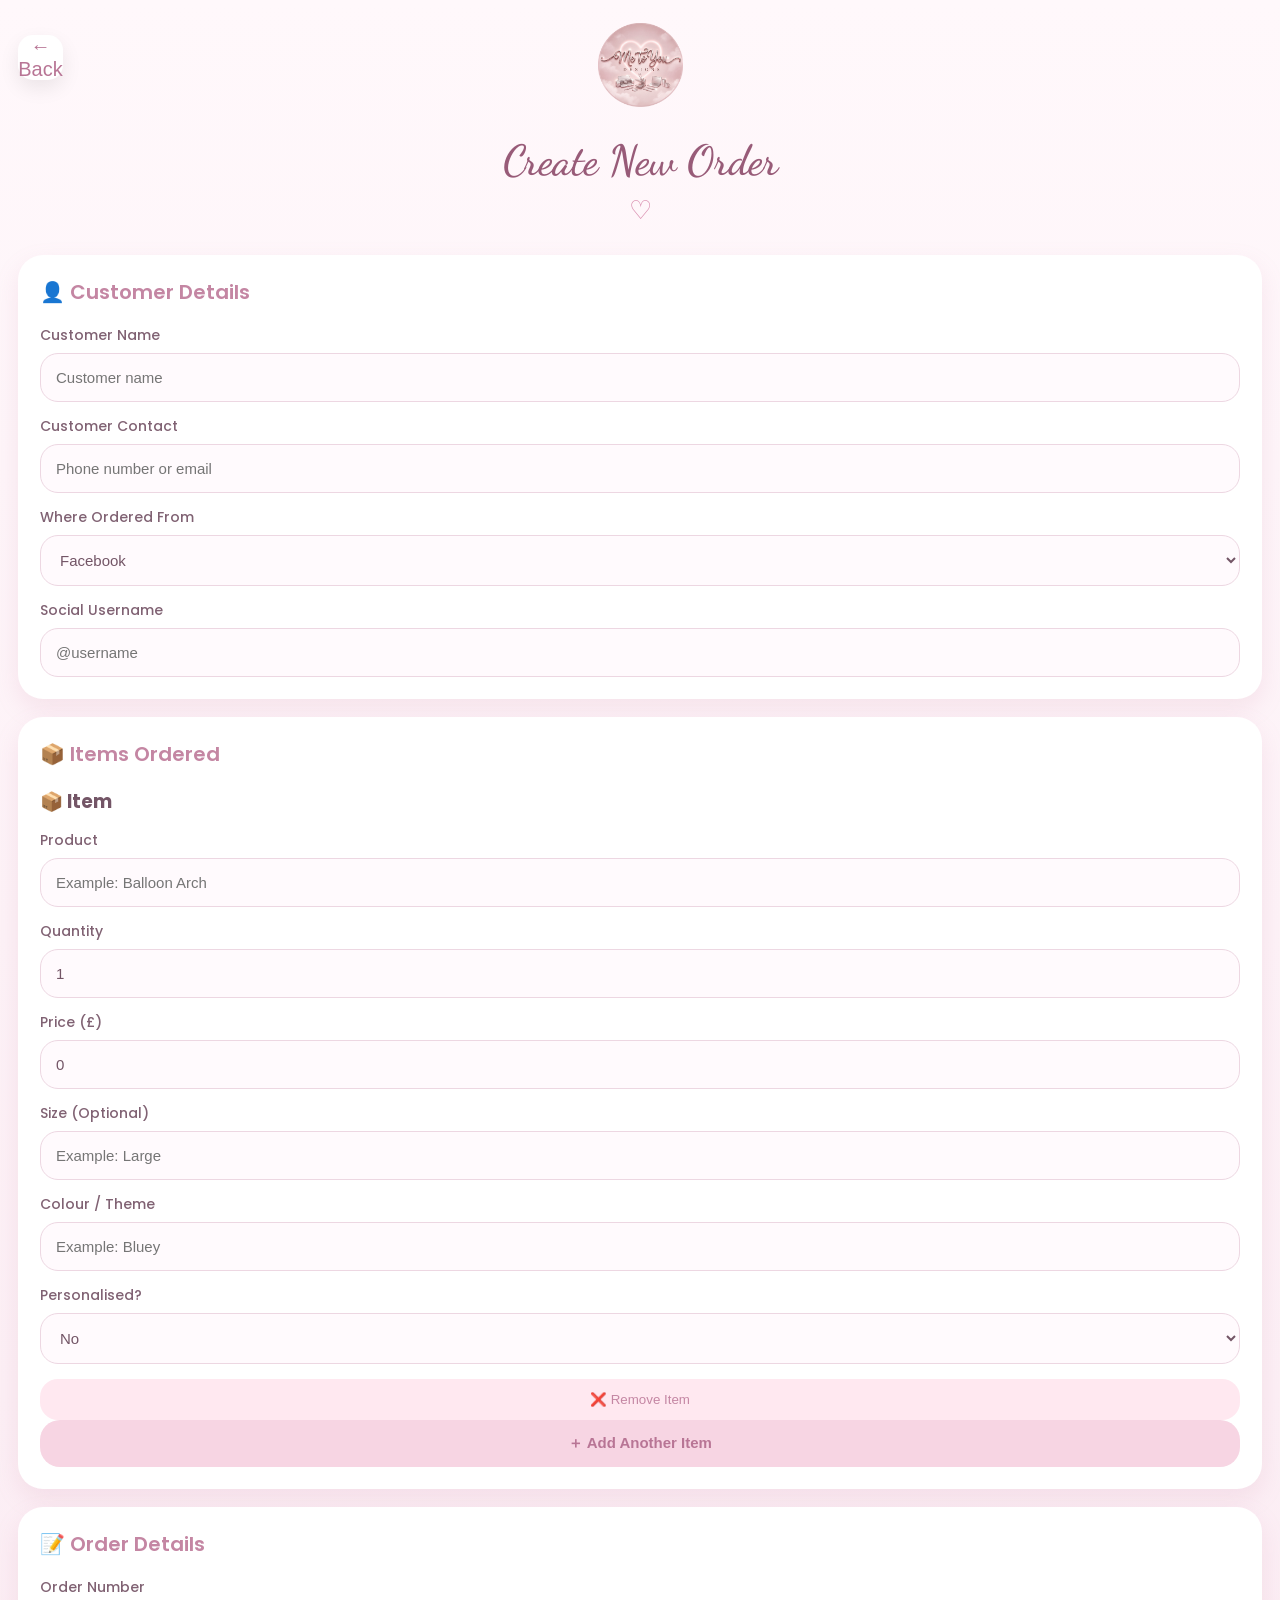
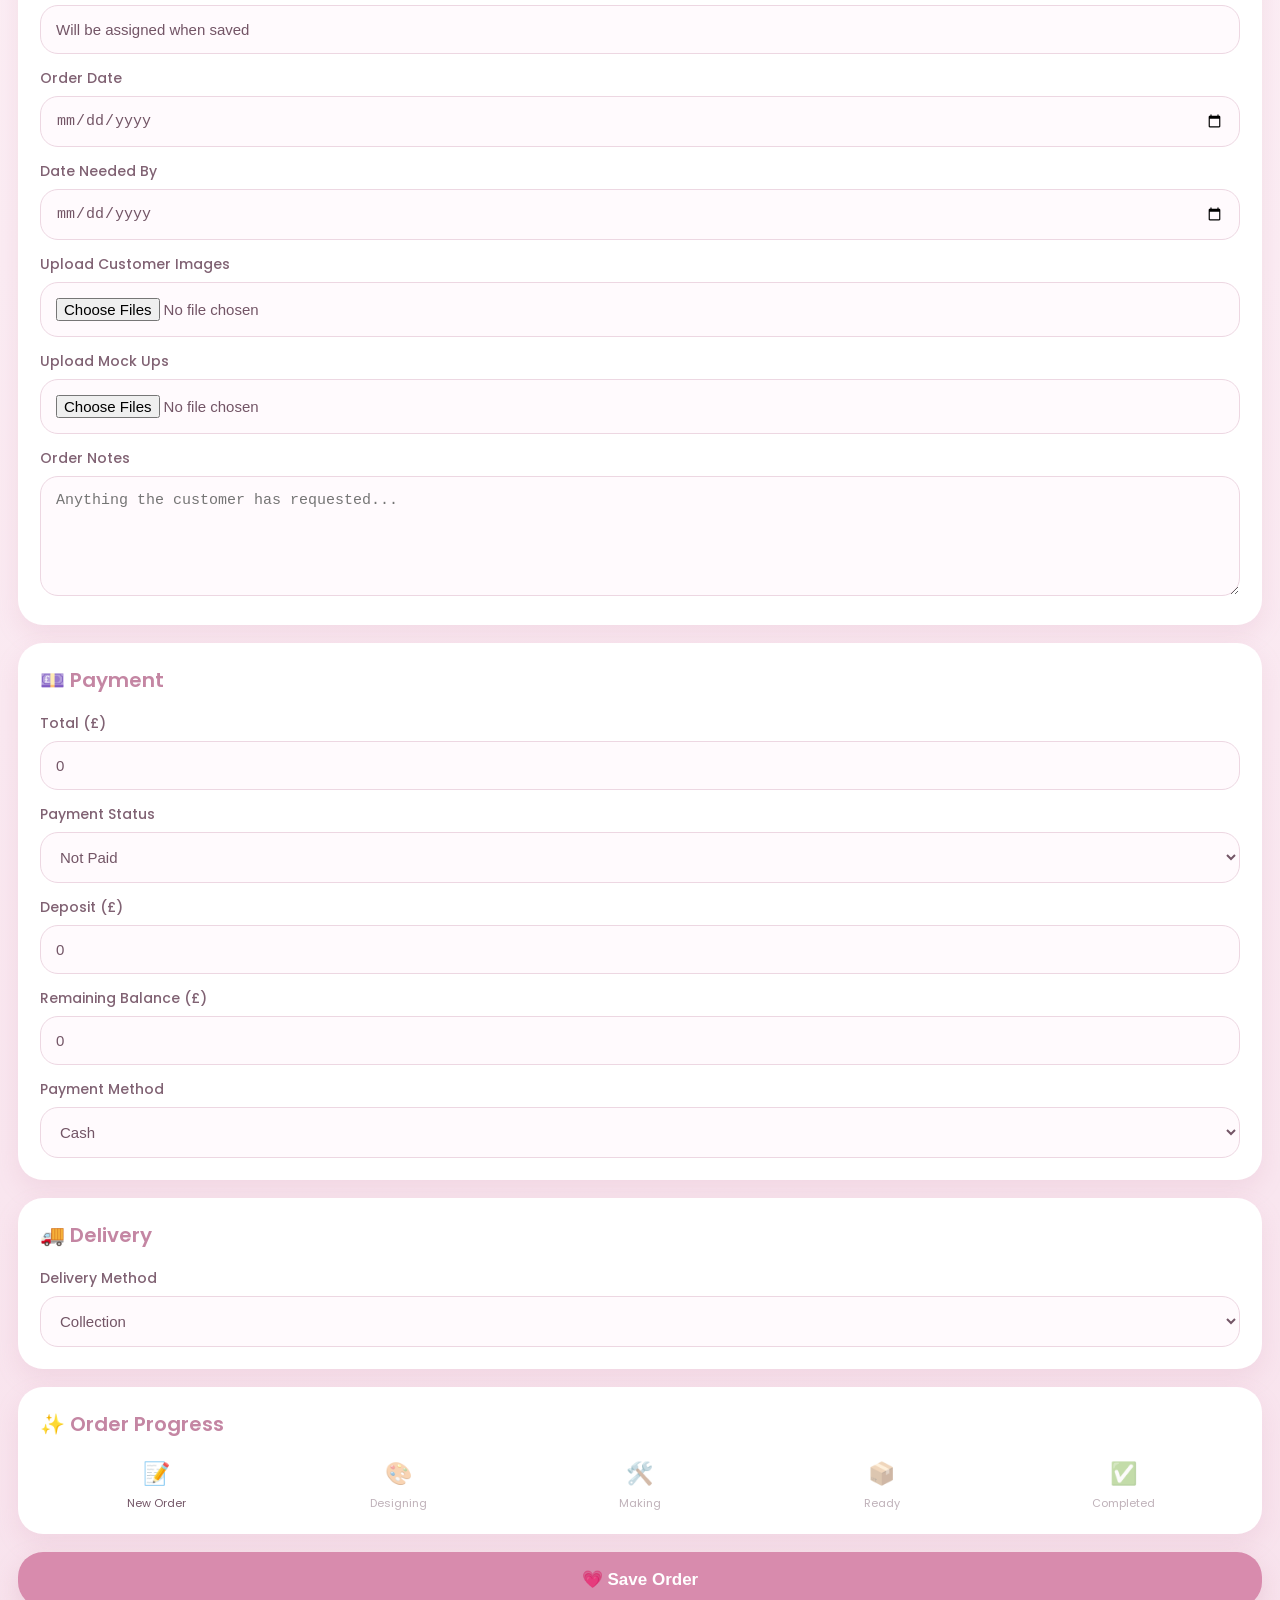
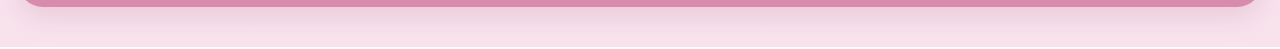
==== add-order.html @ 9ab4f29b "Update add-order.html" ====
<!DOCTYPE html>
<html lang="en">

<head>

<meta charset="UTF-8">
<meta name="viewport" content="width=device-width, initial-scale=1.0">

<title>Create New Order</title>

<link rel="stylesheet" href="add-order.css">

<link rel="preconnect" href="https://fonts.googleapis.com">
<link rel="preconnect" href="https://fonts.gstatic.com" crossorigin>

<link href="https://fonts.googleapis.com/css2?family=Allura&family=Poppins:wght@300;400;500;600&display=swap" rel="stylesheet">

</head>

<body>

<header class="order-header">

<button
class="back-btn"
onclick="window.location.href='dashboard.html'">

← Back

</button>

<img
src="logo.PNG"
class="header-logo"
alt="Me To You Designs">

</header>

<main>

<h1 class="page-title">
Create New Order
</h1>

<div class="heart">
♡
</div>

<!-- ========================= -->
<!-- CUSTOMER DETAILS -->
<!-- ========================= -->

<section class="order-card">

<h2>👤 Customer Details</h2>

<label for="customerName">Customer Name</label>

<input
id="customerName"
type="text"
placeholder="Customer name">

<label for="customerContact">
Customer Contact
</label>

<input
id="customerContact"
type="text"
placeholder="Phone number or email">

<label for="orderSource">
Where Ordered From
</label>

<select id="orderSource">

<option value="Facebook">Facebook</option>
<option value="Instagram">Instagram</option>
<option value="TikTok">TikTok</option>
<option value="Website">Website</option>
<option value="Other">Other</option>

</select>

<label for="socialUsername">
Social Username
</label>

<input
id="socialUsername"
type="text"
placeholder="@username">

</section>

<!-- ========================= -->
<!-- ITEMS -->
<!-- ========================= -->

<section class="order-card">

<h2>📦 Items Ordered</h2>

<div id="items">
<div class="item-card">

<h3>📦 Item</h3>

<label>Product</label>

<input
type="text"
class="item-product"
placeholder="Example: Balloon Arch">

<label>Quantity</label>

<input
type="number"
class="item-quantity"
value="1"
min="1">

<label>Price (£)</label>

<input
type="number"
class="item-price"
value="0"
min="0"
step="0.01">

<label>Size (Optional)</label>

<input
type="text"
class="item-size"
placeholder="Example: Large">

<label>Colour / Theme</label>

<input
type="text"
class="item-colour"
placeholder="Example: Bluey">

<label>Personalised?</label>

<select class="item-personalised">

<option value="No">No</option>
<option value="Yes">Yes</option>

</select>

<div
class="personalisation-section"
style="display:none;">

<label>Personalisation Details</label>

<textarea
class="item-personalisation"
placeholder="Name, message or wording required..."></textarea>

</div>

<button
type="button"
class="remove-item">

❌ Remove Item

</button>

</div>

</div>

<button
type="button"
class="add-item">

＋ Add Another Item

</button>

</section>
<!-- ========================= -->
<!-- ORDER DETAILS -->
<!-- ========================= -->

<section class="order-card">

<h2>📝 Order Details</h2>

<label>Order Number</label>

<input
id="orderNumber"
type="text"
value="Will be assigned when saved"
readonly>

<label>Order Date</label>

<input
id="orderDate"
type="date">

<label>Date Needed By</label>

<input
id="dateNeeded"
type="date">

<label>Upload Customer Images</label>

<input
id="customerImages"
type="file"
multiple>

<label>Upload Mock Ups</label>

<input
id="mockupImages"
type="file"
multiple>

<label>Order Notes</label>

<textarea
id="orderNotes"
placeholder="Anything the customer has requested..."></textarea>

</section>

<!-- ========================= -->
<!-- PAYMENT -->
<!-- ========================= -->

<section class="order-card">

<h2>💷 Payment</h2>

<label>Total (£)</label>

<input
id="orderTotal"
type="number"
value="0"
readonly>

<label>Payment Status</label>

<select id="paymentStatus">

<option>Not Paid</option>
<option>Deposit Paid</option>
<option>Paid In Full</option>

</select>

<label>Deposit (£)</label>

<input
id="depositAmount"
type="number"
value="0">

<label>Remaining Balance (£)</label>

<input
id="remainingBalance"
type="number"
value="0"
readonly>

<label>Payment Method</label>

<select id="paymentMethod">

<option>Cash</option>
<option>Bank Transfer</option>
<option>Card</option>
<option>PayPal</option>
<option>Other</option>

</select>

</section>

<!-- ========================= -->
<!-- DELIVERY -->
<!-- ========================= -->

<section class="order-card">

<h2>🚚 Delivery</h2>

<label>Delivery Method</label>

<select id="deliveryMethod">

<option>Collection</option>
<option>Local Delivery</option>
<option>Royal Mail</option>
<option>Evri</option>
<option>InPost</option>

</select>

<div
id="trackingBox"
style="display:none;">

<label>Tracking Number</label>

<input
id="trackingNumber"
type="text"
placeholder="Enter tracking number">

</div>

</section>

<!-- ========================= -->
<!-- ORDER PROGRESS -->
<!-- ========================= -->

<section class="order-card">

<h2>✨ Order Progress</h2>

<div class="progress-tracker">

<div class="progress-step active">
<span>📝</span>
<p>New Order</p>
</div>

<div class="progress-step">
<span>🎨</span>
<p>Designing</p>
</div>

<div class="progress-step">
<span>🛠️</span>
<p>Making</p>
</div>

<div class="progress-step">
<span>📦</span>
<p>Ready</p>
</div>

<div class="progress-step">
<span>✅</span>
<p>Completed</p>
</div>

</div>

</section>

<button
type="button"
class="save-order">

💗 Save Order

</button>

</main>

<script src="add-order.js"></script>

</body>
</html>
---- add-order.css ----
@import url('https://fonts.googleapis.com/css2?family=Dancing+Script:wght@500;600&family=Poppins:wght@300;400;500;600&display=swap');


*{
    margin:0;
    padding:0;
    box-sizing:border-box;
}


body{

    font-family:'Poppins',sans-serif;

    background:
    linear-gradient(
        180deg,
        #fff8fb,
        #f8e3ed
    );

    color:#735566;

}



/* HEADER */

.order-header{

    height:130px;

    display:flex;

    align-items:center;

    justify-content:center;

    position:relative;

}



.header-logo{

    width:85px;

    height:auto;

}



.back-btn{

    position:absolute;

    left:18px;

    top:35px;

    border:none;

    background:white;

    color:#b87595;

    width:45px;

    height:45px;

    border-radius:15px;

    font-size:20px;

    box-shadow:
    0 8px 20px rgba(0,0,0,.08);

}



/* PAGE TITLE */

.page-title{

    text-align:center;

    font-family:'Dancing Script',cursive;

    font-size:42px;

    font-weight:600;

    color:#985b78;

    margin-top:5px;

}



.heart{

    text-align:center;

    color:#d88bad;

    font-size:26px;

    margin:5px 0 25px;

}





main{

    padding:0 18px 40px;

}





/* CARDS */

.order-card{

    background:white;

    border-radius:25px;

    padding:22px;

    margin-bottom:18px;

    box-shadow:

    0 10px 25px rgba(200,130,160,.15);

}




.order-card h2{

    color:#c486a3;

    font-size:20px;

    font-weight:600;

    margin-bottom:18px;

}





/* INPUTS */


label{

    display:block;

    color:#806273;

    font-size:14px;

    font-weight:500;

    margin:14px 0 7px;

}



input,
select,
textarea{


    width:100%;

    padding:15px;

    border-radius:18px;

    border:1px solid #edd7e2;

    background:#fffafd;

    font-size:15px;

    color:#735566;

    outline:none;

}



input:focus,
select:focus,
textarea:focus{

    border-color:#d88bad;

}



textarea{

    height:120px;

}





/* ITEMS */


.item-box{

    background:#fff5f9;

    border-radius:20px;

    padding:18px;

    margin-bottom:15px;

    border:1px solid #f3d8e5;

}



.item-box h3{

    color:#b87595;

    font-size:18px;

}




/* BUTTONS */


.add-item{

    width:100%;

    border:none;

    background:#f7d5e3;

    color:#b87595;

    padding:14px;

    border-radius:20px;

    font-size:15px;

    font-weight:600;

}



.remove-item{

    width:100%;

    margin-top:15px;

    border:none;

    background:#ffe8f0;

    color:#c486a3;

    padding:13px;

    border-radius:18px;

}



.save-order{


    width:100%;

    border:none;

    background:#d88bad;

    color:white;

    padding:17px;

    border-radius:25px;

    font-size:17px;

    font-weight:600;

    box-shadow:

    0 10px 25px rgba(200,130,160,.25);

}





/* PROGRESS TRACKER */


.progress-tracker{

    display:flex;

    justify-content:space-between;

    gap:8px;

}



.progress-step{

    text-align:center;

    flex:1;

    opacity:.45;

}



.progress-step.active{

    opacity:1;

}



.progress-step span{

    font-size:22px;

}



.progress-step p{

    font-size:11px;

    margin-top:5px;

}



/* MOBILE */

@media(max-width:500px){

    .page-title{

        font-size:38px;

    }

}
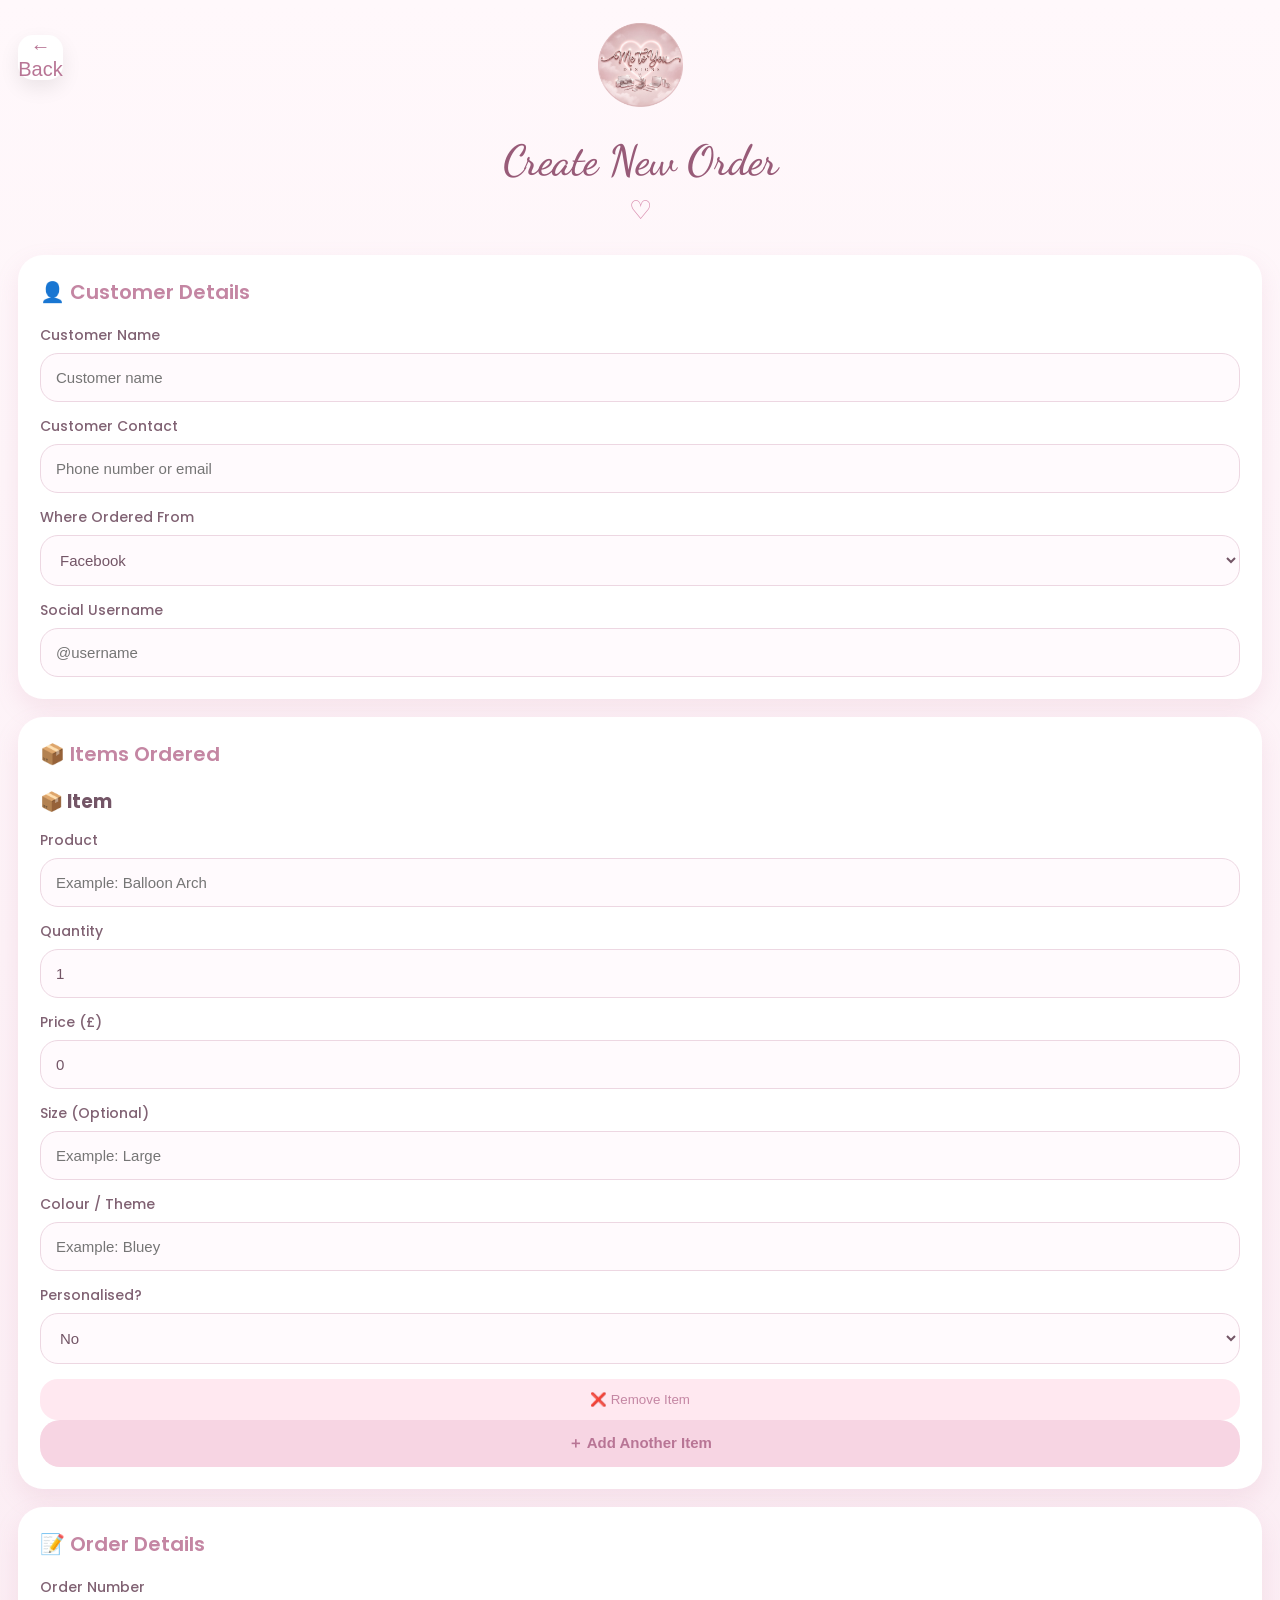
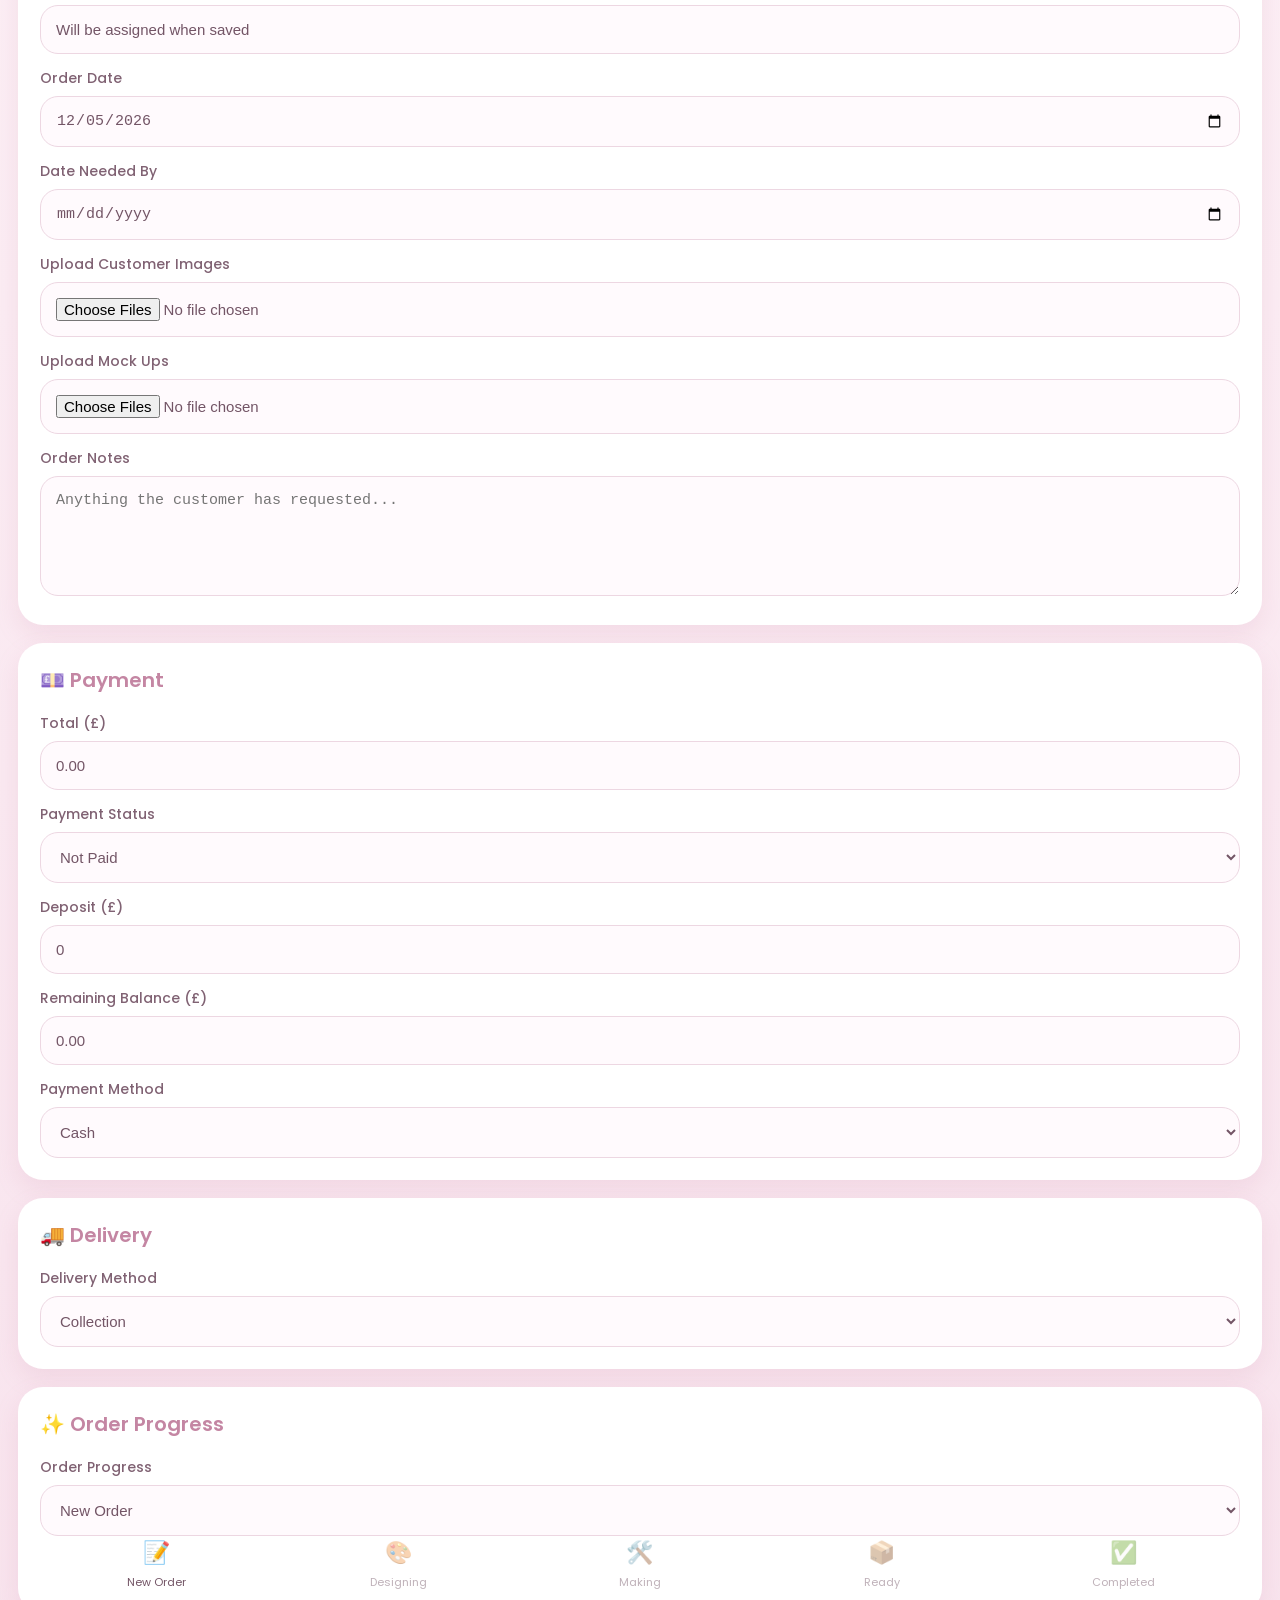
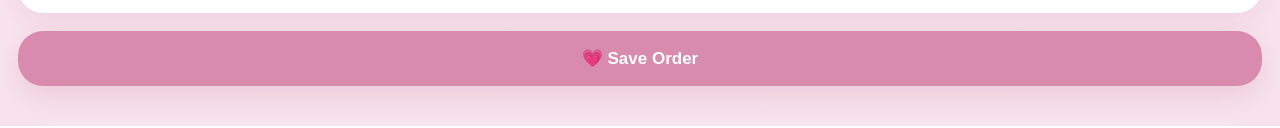
==== commit fdd2271e: "Update add-order.html" ====
--- a/add-order.html
+++ b/add-order.html
@@ -335,30 +335,38 @@
 <section class="order-card">
 
 <h2>✨ Order Progress</h2>
-
+<label>Order Progress</label>
+
+<select id="orderProgress">
+    <option>New Order</option>
+    <option>Designing</option>
+    <option>Making</option>
+    <option>Ready</option>
+    <option>Completed</option>
+</select>
 <div class="progress-tracker">
 
-<div class="progress-step active">
+<div id="step-new" class="progress-step active">
 <span>📝</span>
 <p>New Order</p>
 </div>
 
-<div class="progress-step">
+<div id="step-designing" class="progress-step">
 <span>🎨</span>
 <p>Designing</p>
 </div>
 
-<div class="progress-step">
+<div id="step-making" class="progress-step">
 <span>🛠️</span>
 <p>Making</p>
 </div>
 
-<div class="progress-step">
+<div id="step-ready" class="progress-step">
 <span>📦</span>
 <p>Ready</p>
 </div>
 
-<div class="progress-step">
+<div id="step-completed" class="progress-step">
 <span>✅</span>
 <p>Completed</p>
 </div>
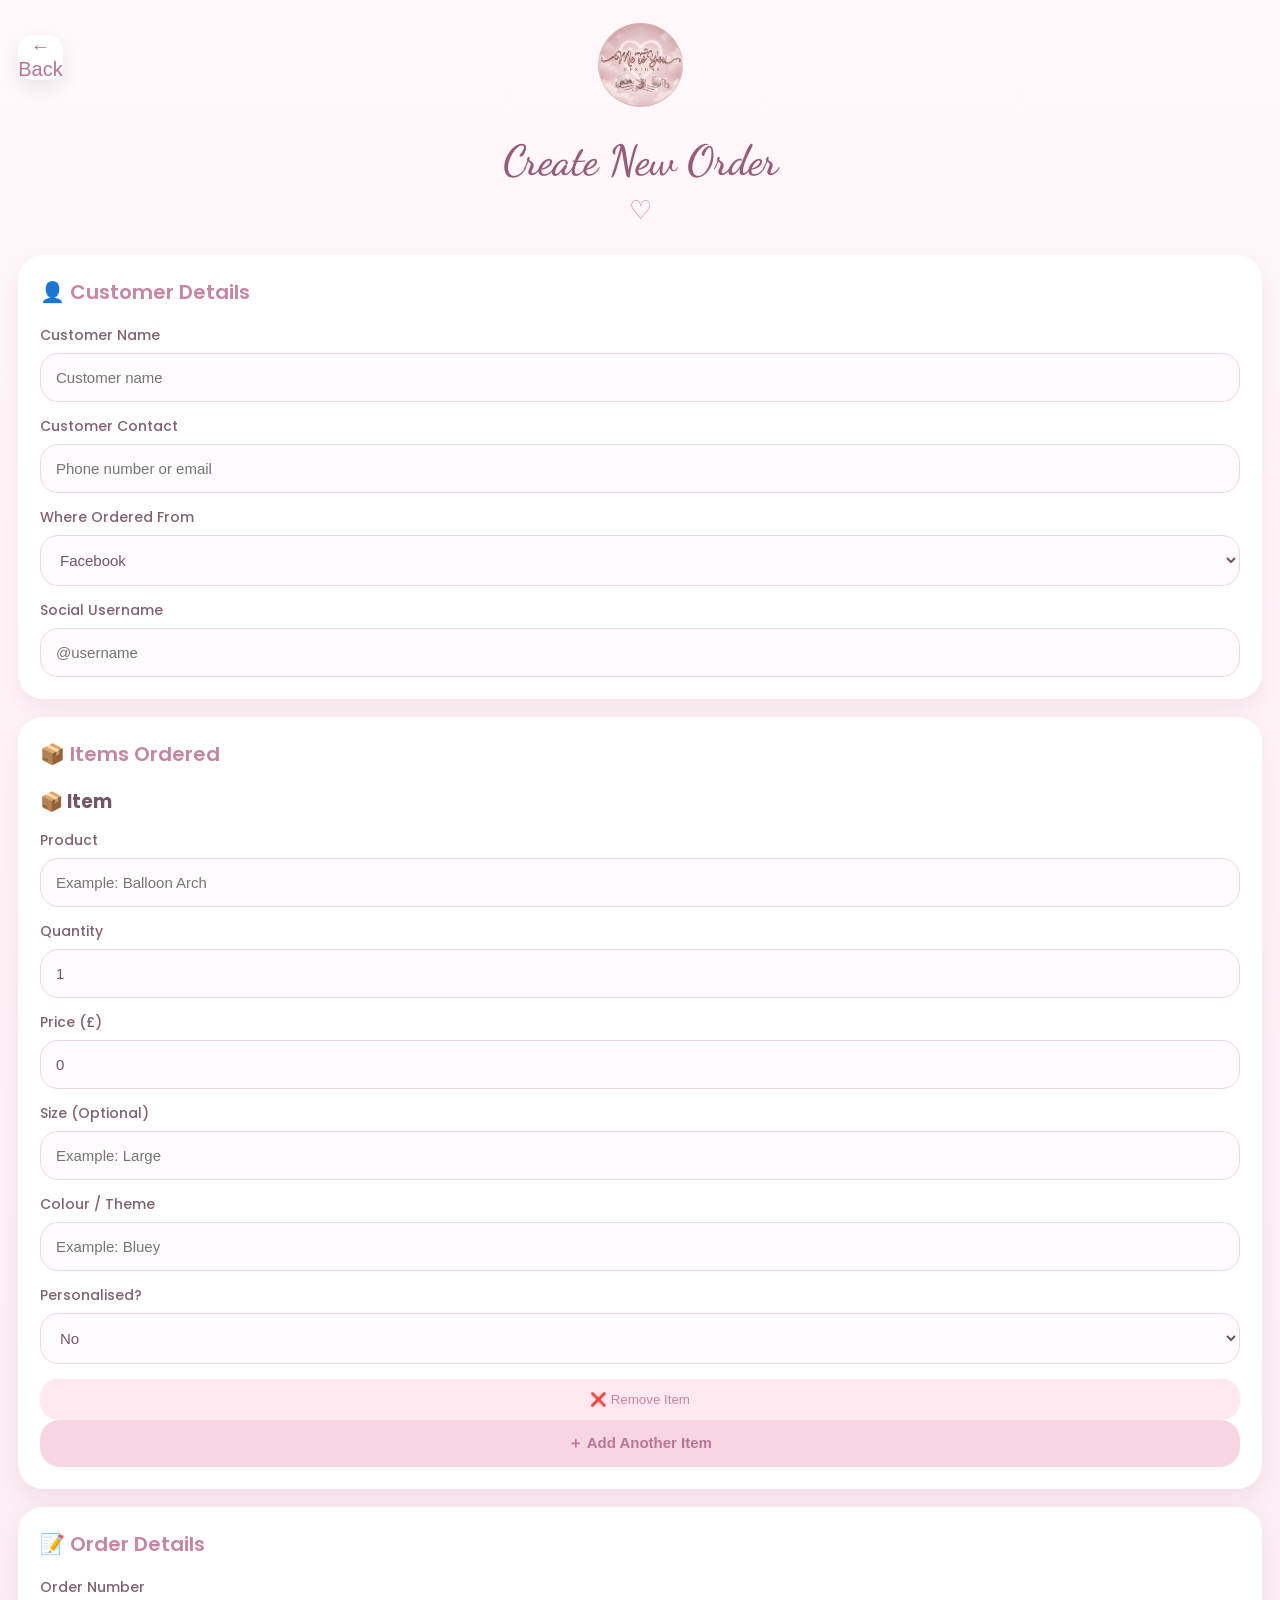
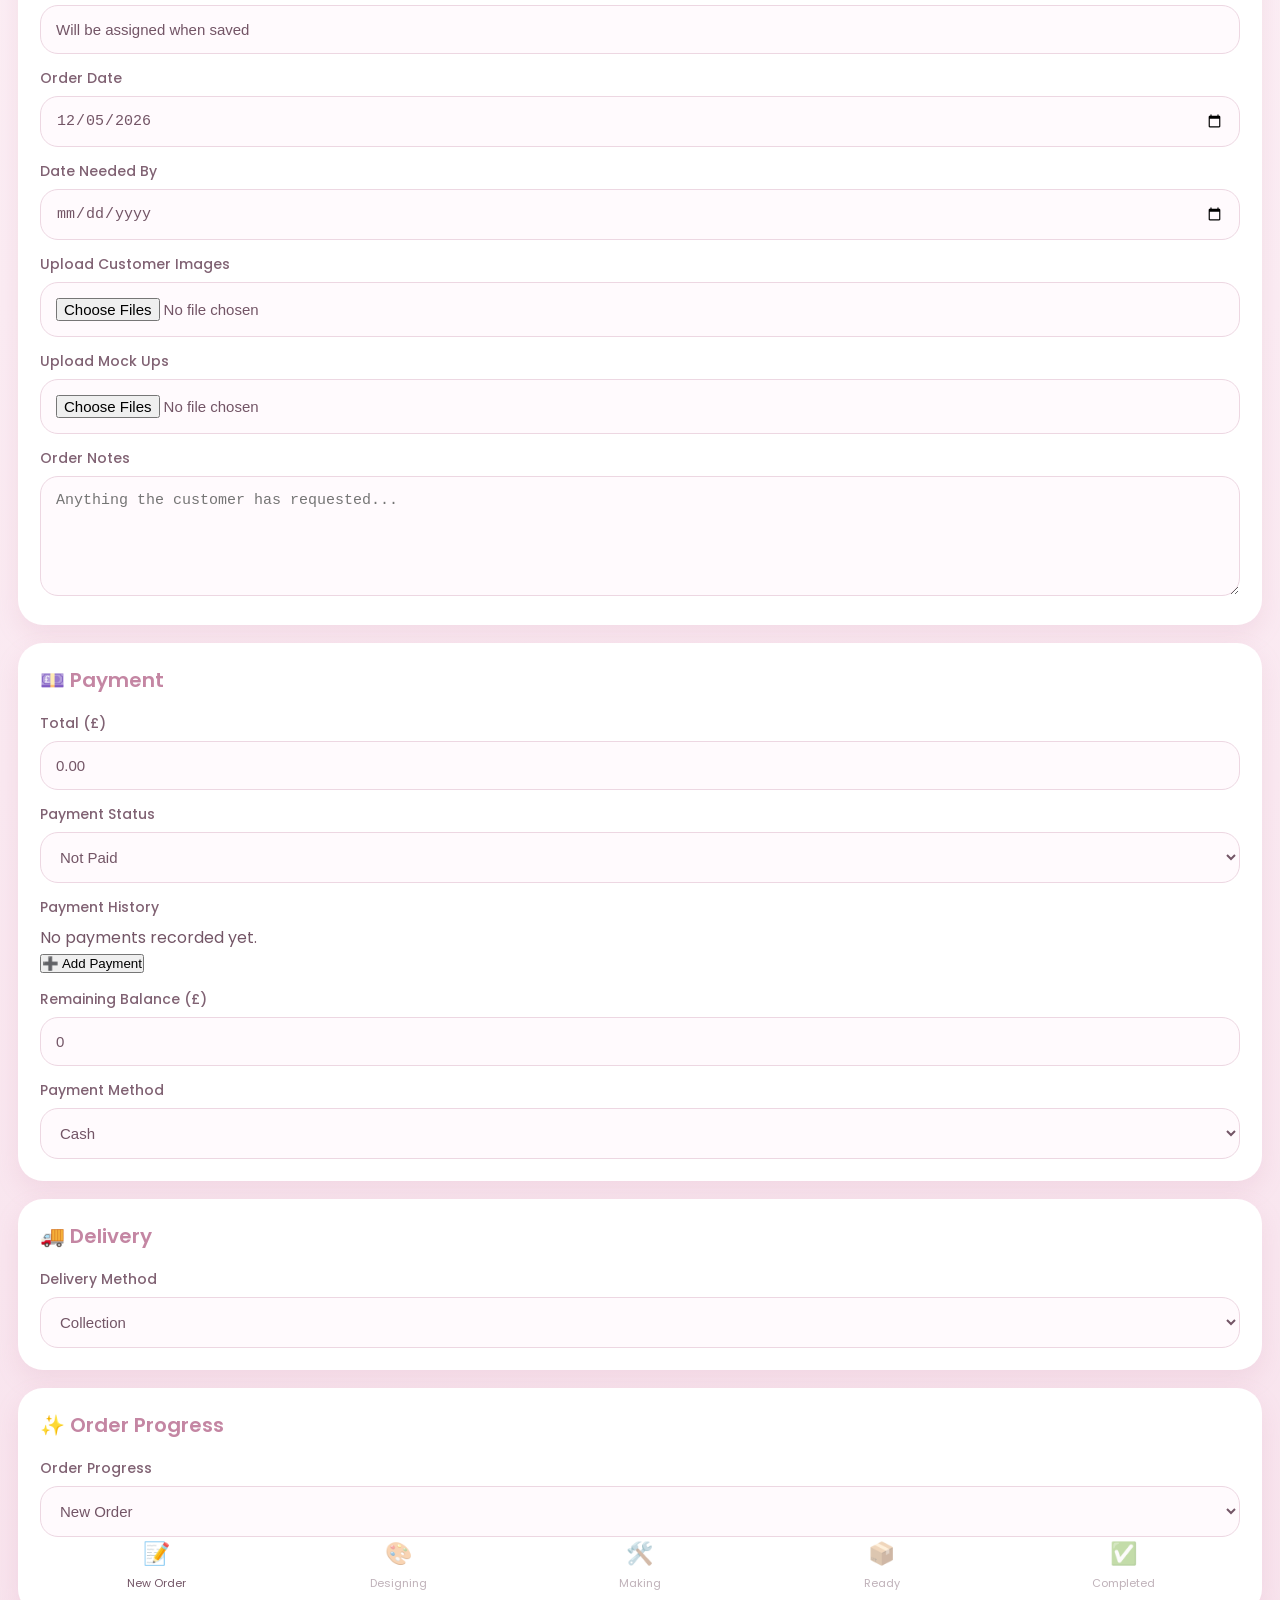
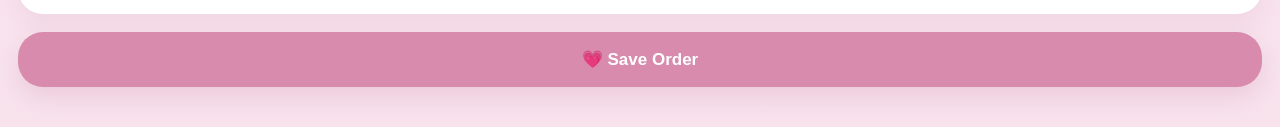
==== commit b942aa14: "Update add-order.html" ====
--- a/add-order.html
+++ b/add-order.html
@@ -264,12 +264,15 @@
 
 </select>
 
-<label>Deposit (£)</label>
-
-<input
-id="depositAmount"
-type="number"
-value="0">
+<label>Payment History</label>
+
+<div id="paymentHistory">
+    <p>No payments recorded yet.</p>
+</div>
+
+<button type="button" id="addPaymentButton">
+    ➕ Add Payment
+</button>
 
 <label>Remaining Balance (£)</label>
 
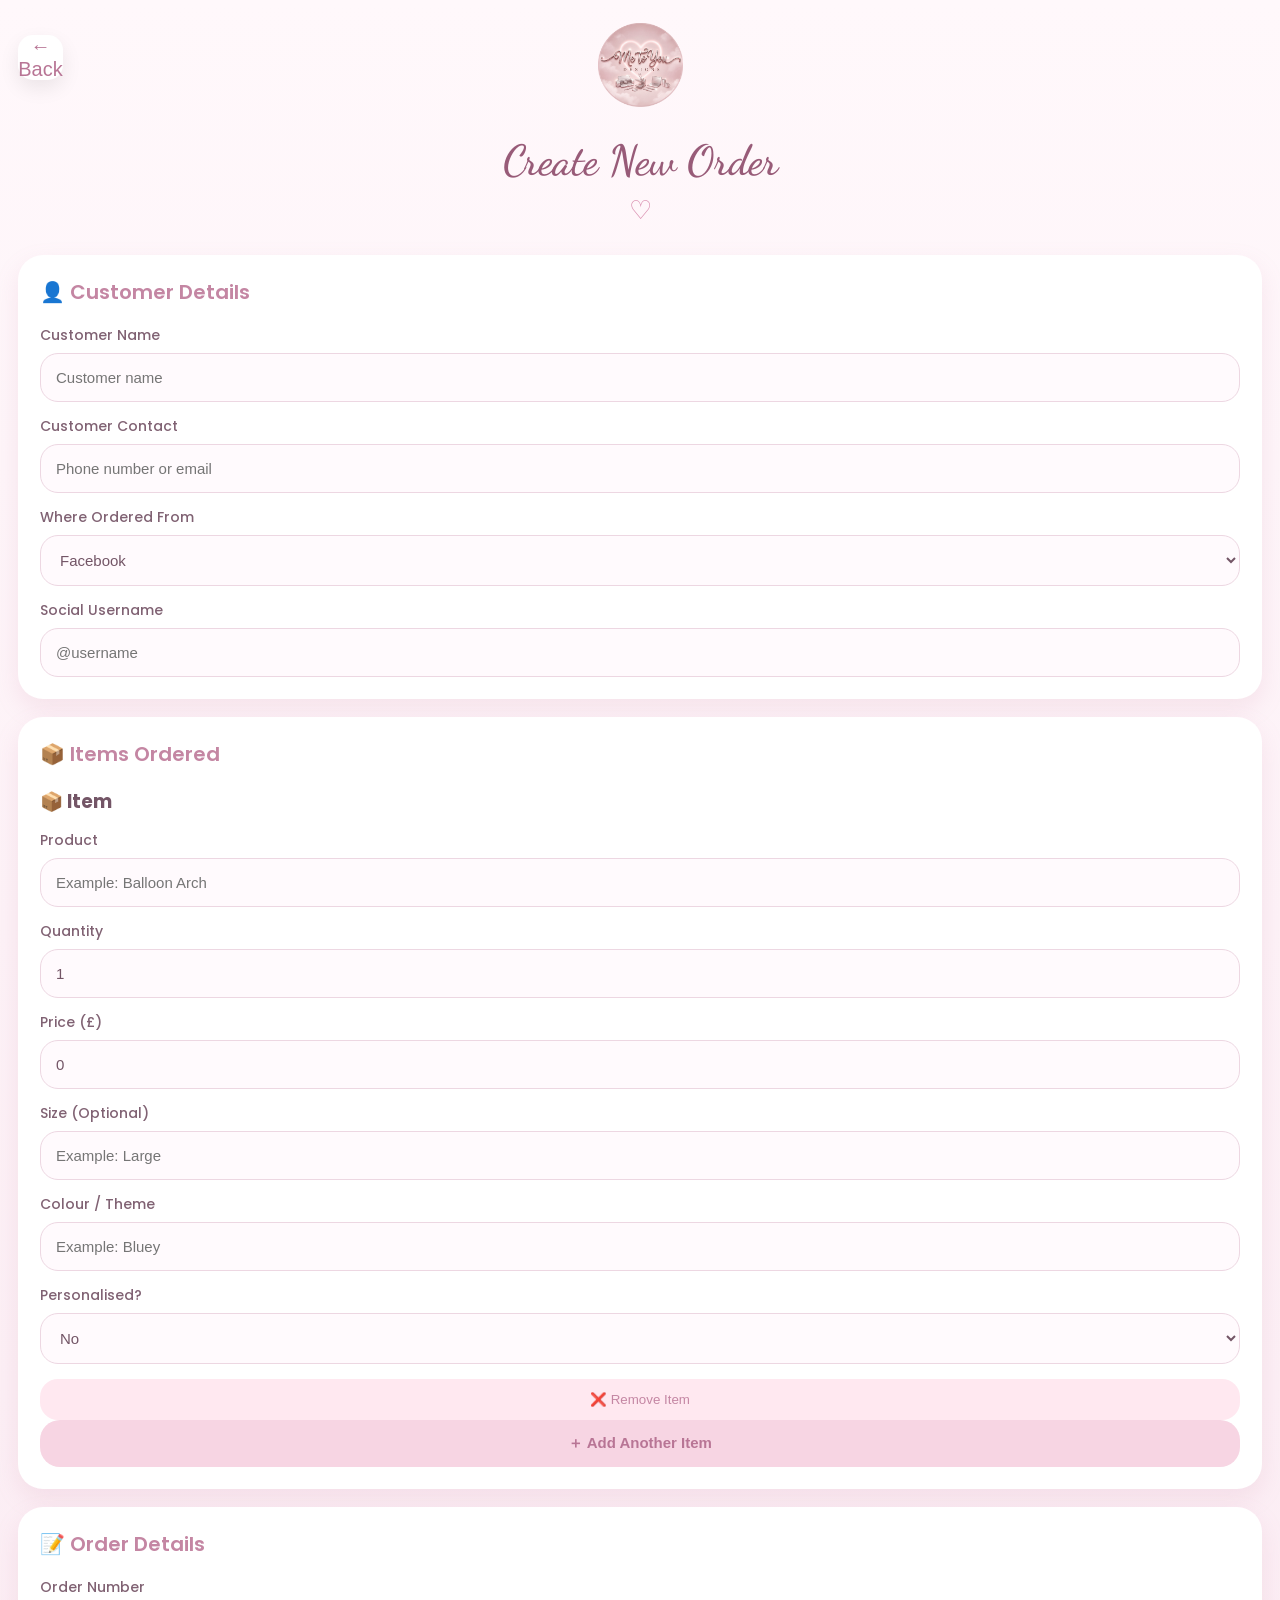
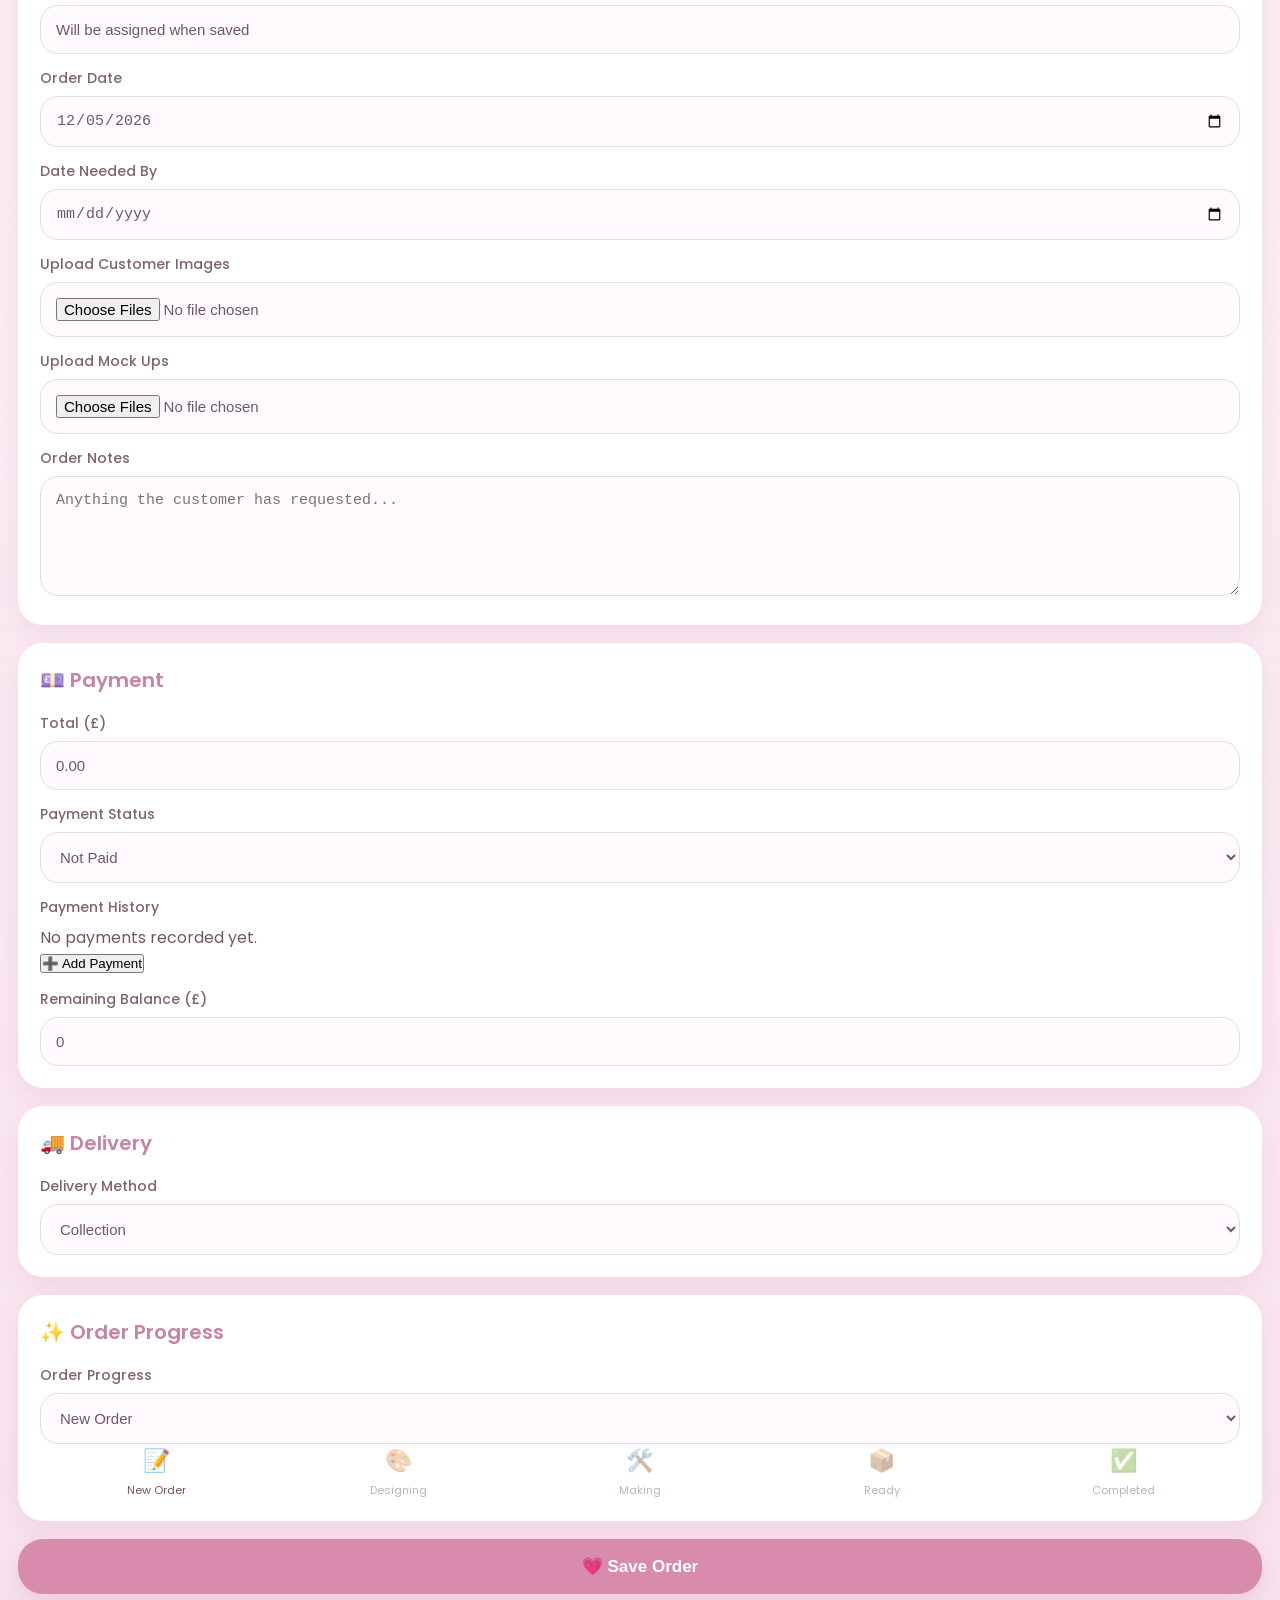
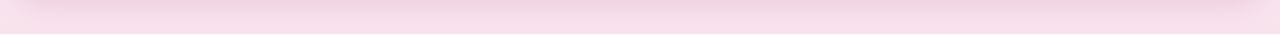
==== commit d8d99cb1: "Remove payment method section from add-order.html Removed payment method selection from the order fo" ====
--- a/add-order.html
+++ b/add-order.html
@@ -273,6 +273,32 @@
 <button type="button" id="addPaymentButton">
     ➕ Add Payment
 </button>
+    
+<div id="paymentForm" style="display:none; margin-top:15px;">
+
+    <label>Payment Date</label>
+    <input type="date" id="paymentDate">
+
+    <label>Amount (£)</label>
+    <input type="number" id="paymentAmount" step="0.01">
+
+    <label>Payment Method</label>
+    <select id="paymentMethodEntry">
+        <option>Cash</option>
+        <option>Bank Transfer</option>
+        <option>Card</option>
+        <option>PayPal</option>
+        <option>Other</option>
+    </select>
+
+    <label>Notes</label>
+    <textarea id="paymentNotes"></textarea>
+
+    <button type="button" id="savePayment">
+        💗 Save Payment
+    </button>
+
+</div>
 
 <label>Remaining Balance (£)</label>
 
@@ -281,18 +307,6 @@
 type="number"
 value="0"
 readonly>
-
-<label>Payment Method</label>
-
-<select id="paymentMethod">
-
-<option>Cash</option>
-<option>Bank Transfer</option>
-<option>Card</option>
-<option>PayPal</option>
-<option>Other</option>
-
-</select>
 
 </section>
 
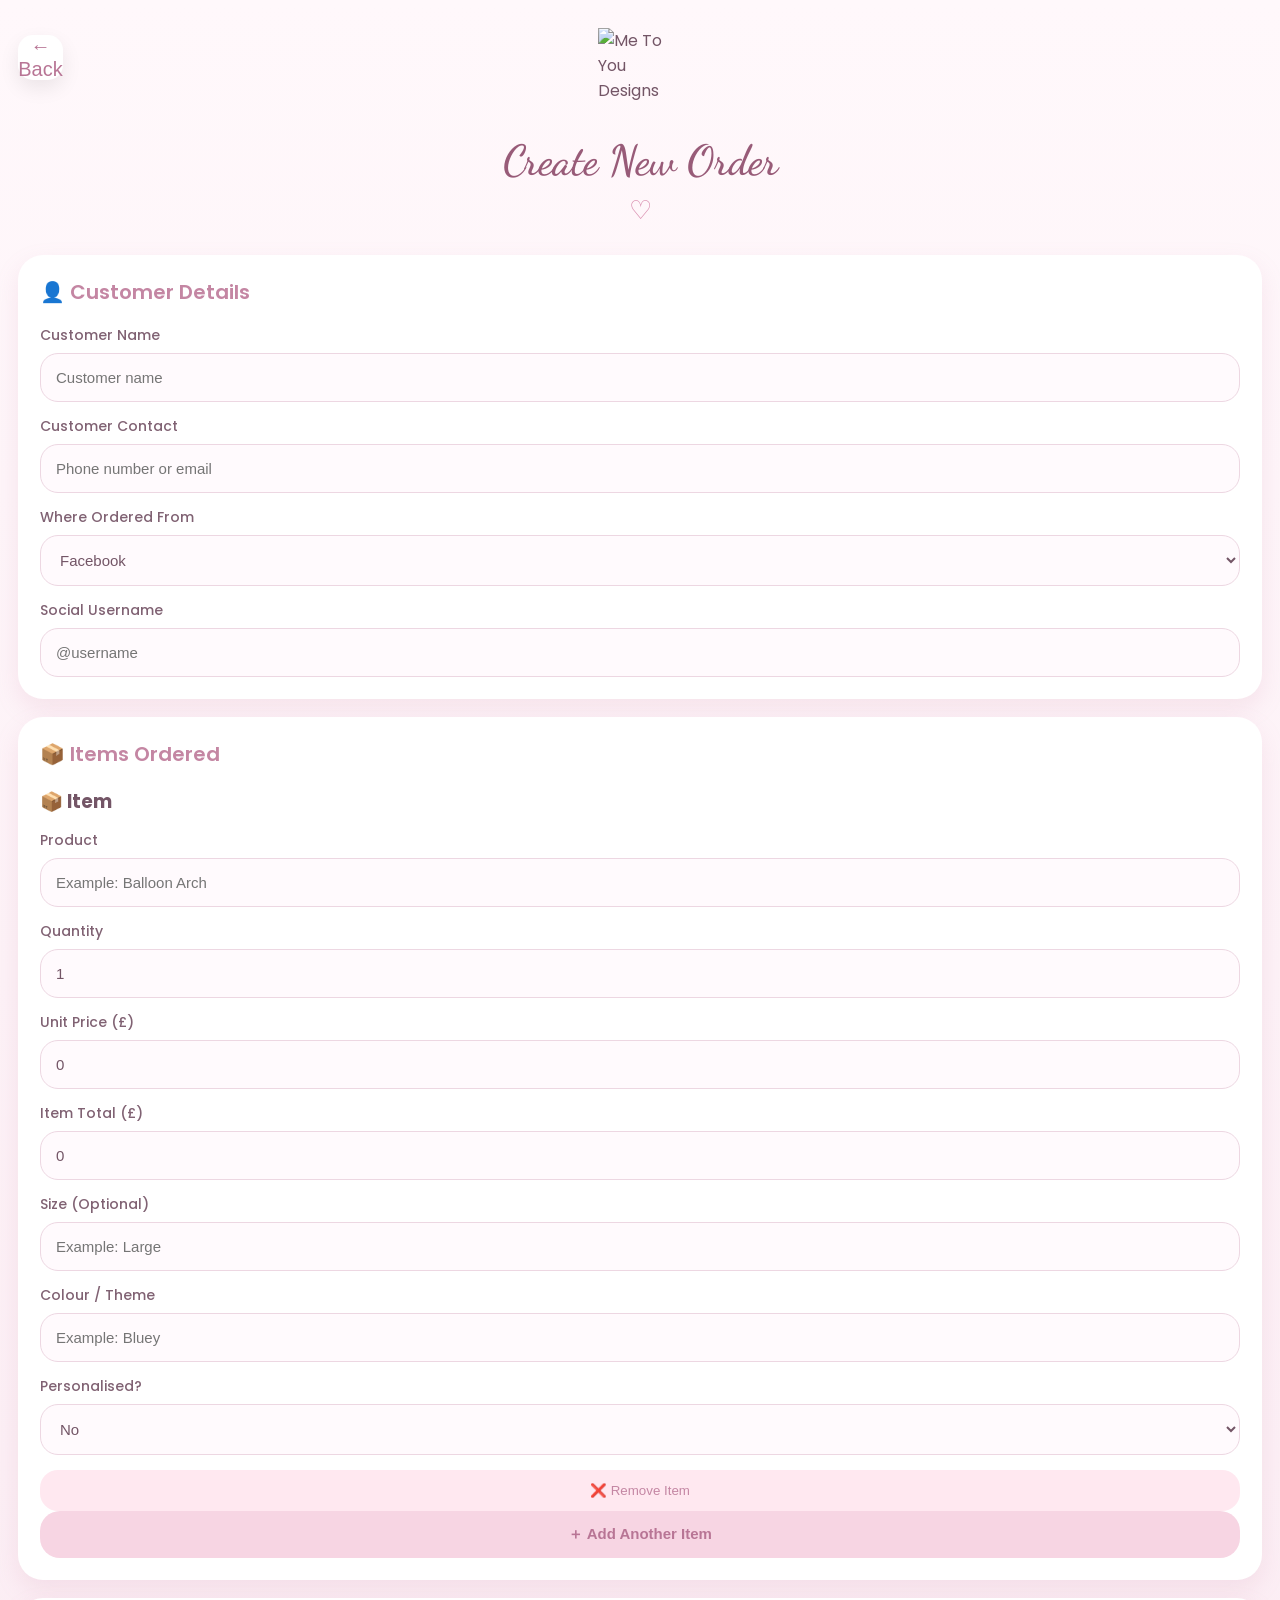
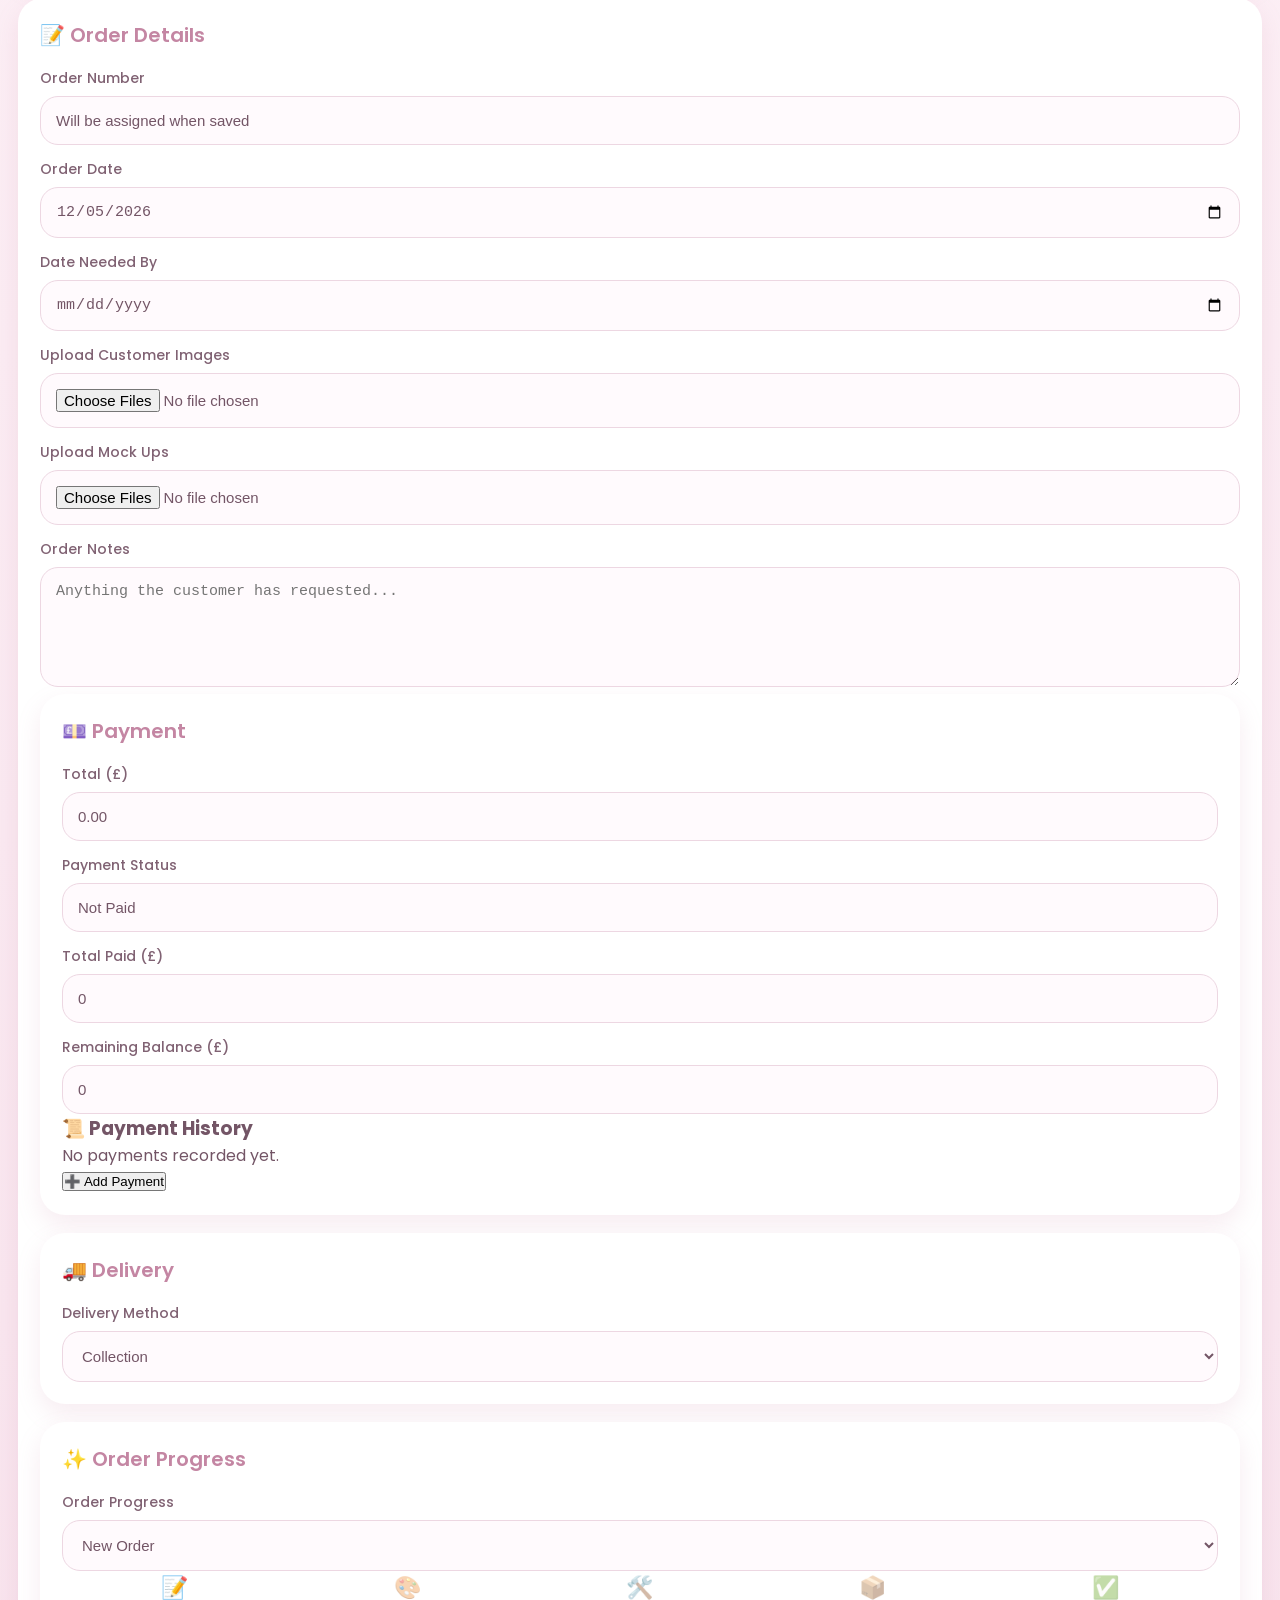
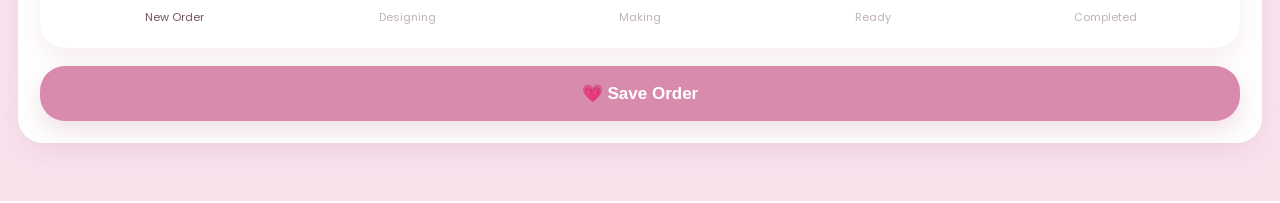
==== commit 27ce215c: "Add HTML structure for new order form This file contains the HTML structure for creating a new order" ====
--- a/add-order.html
+++ b/add-order.html
@@ -30,7 +30,7 @@
 </button>
 
 <img
-src="logo.PNG"
+src="logo.png"
 class="header-logo"
 alt="Me To You Designs">
 
@@ -54,7 +54,9 @@
 
 <h2>👤 Customer Details</h2>
 
-<label for="customerName">Customer Name</label>
+<label for="customerName">
+Customer Name
+</label>
 
 <input
 id="customerName"
@@ -104,6 +106,7 @@
 <h2>📦 Items Ordered</h2>
 
 <div id="items">
+
 <div class="item-card">
 
 <h3>📦 Item</h3>
@@ -123,7 +126,7 @@
 value="1"
 min="1">
 
-<label>Price (£)</label>
+<label>Unit Price (£)</label>
 
 <input
 type="number"
@@ -132,6 +135,14 @@
 min="0"
 step="0.01">
 
+<label>Item Total (£)</label>
+
+<input
+type="number"
+class="item-total"
+value="0"
+readonly>
+
 <label>Size (Optional)</label>
 
 <input
@@ -188,6 +199,7 @@
 </button>
 
 </section>
+
 <!-- ========================= -->
 <!-- ORDER DETAILS -->
 <!-- ========================= -->
@@ -235,9 +247,6 @@
 <textarea
 id="orderNotes"
 placeholder="Anything the customer has requested..."></textarea>
-
-</section>
-
 <!-- ========================= -->
 <!-- PAYMENT -->
 <!-- ========================= -->
@@ -256,57 +265,89 @@
 
 <label>Payment Status</label>
 
-<select id="paymentStatus">
-
-<option>Not Paid</option>
-<option>Deposit Paid</option>
-<option>Paid In Full</option>
+<input
+id="paymentStatus"
+type="text"
+value="Not Paid"
+readonly>
+
+<label>Total Paid (£)</label>
+
+<input
+id="totalPaid"
+type="number"
+value="0"
+readonly>
+
+<label>Remaining Balance (£)</label>
+
+<input
+id="remainingBalance"
+type="number"
+value="0"
+readonly>
+
+<h3>📜 Payment History</h3>
+
+<div id="paymentHistory">
+
+<p>No payments recorded yet.</p>
+
+</div>
+
+<button
+type="button"
+id="addPaymentButton">
+
+➕ Add Payment
+
+</button>
+
+<div
+id="paymentForm"
+style="display:none; margin-top:15px;">
+
+<label>Payment Date</label>
+
+<input
+type="date"
+id="paymentDate">
+
+<label>Amount (£)</label>
+
+<input
+type="number"
+id="paymentAmount"
+step="0.01"
+placeholder="0.00">
+
+<label>Payment Method</label>
+
+<select id="paymentMethodEntry">
+
+<option>Cash</option>
+<option>Bank Transfer</option>
+<option>Card</option>
+<option>PayPal</option>
+<option>Other</option>
 
 </select>
 
-<label>Payment History</label>
-
-<div id="paymentHistory">
-    <p>No payments recorded yet.</p>
-</div>
-
-<button type="button" id="addPaymentButton">
-    ➕ Add Payment
-</button>
-    
-<div id="paymentForm" style="display:none; margin-top:15px;">
-
-    <label>Payment Date</label>
-    <input type="date" id="paymentDate">
-
-    <label>Amount (£)</label>
-    <input type="number" id="paymentAmount" step="0.01">
-
-    <label>Payment Method</label>
-    <select id="paymentMethodEntry">
-        <option>Cash</option>
-        <option>Bank Transfer</option>
-        <option>Card</option>
-        <option>PayPal</option>
-        <option>Other</option>
-    </select>
-
-    <label>Notes</label>
-    <textarea id="paymentNotes"></textarea>
-
-    <button type="button" id="savePayment">
-        💗 Save Payment
-    </button>
-
-</div>
-
-<label>Remaining Balance (£)</label>
-
-<input
-id="remainingBalance"
-type="number"
-value="0"
-readonly>
+<label>Notes</label>
+
+<textarea
+id="paymentNotes"
+placeholder="Deposit, final payment, etc."></textarea>
+
+<button
+type="button"
+id="savePayment">
+
+💗 Save Payment
+
+</button>
+
+</div>
 
 </section>
 
@@ -352,15 +393,19 @@
 <section class="order-card">
 
 <h2>✨ Order Progress</h2>
+
 <label>Order Progress</label>
 
 <select id="orderProgress">
-    <option>New Order</option>
-    <option>Designing</option>
-    <option>Making</option>
-    <option>Ready</option>
-    <option>Completed</option>
+
+<option>New Order</option>
+<option>Designing</option>
+<option>Making</option>
+<option>Ready</option>
+<option>Completed</option>
+
 </select>
+
 <div class="progress-tracker">
 
 <div id="step-new" class="progress-step active">
@@ -406,3 +451,4 @@
 
 </body>
 </html>
+</section>
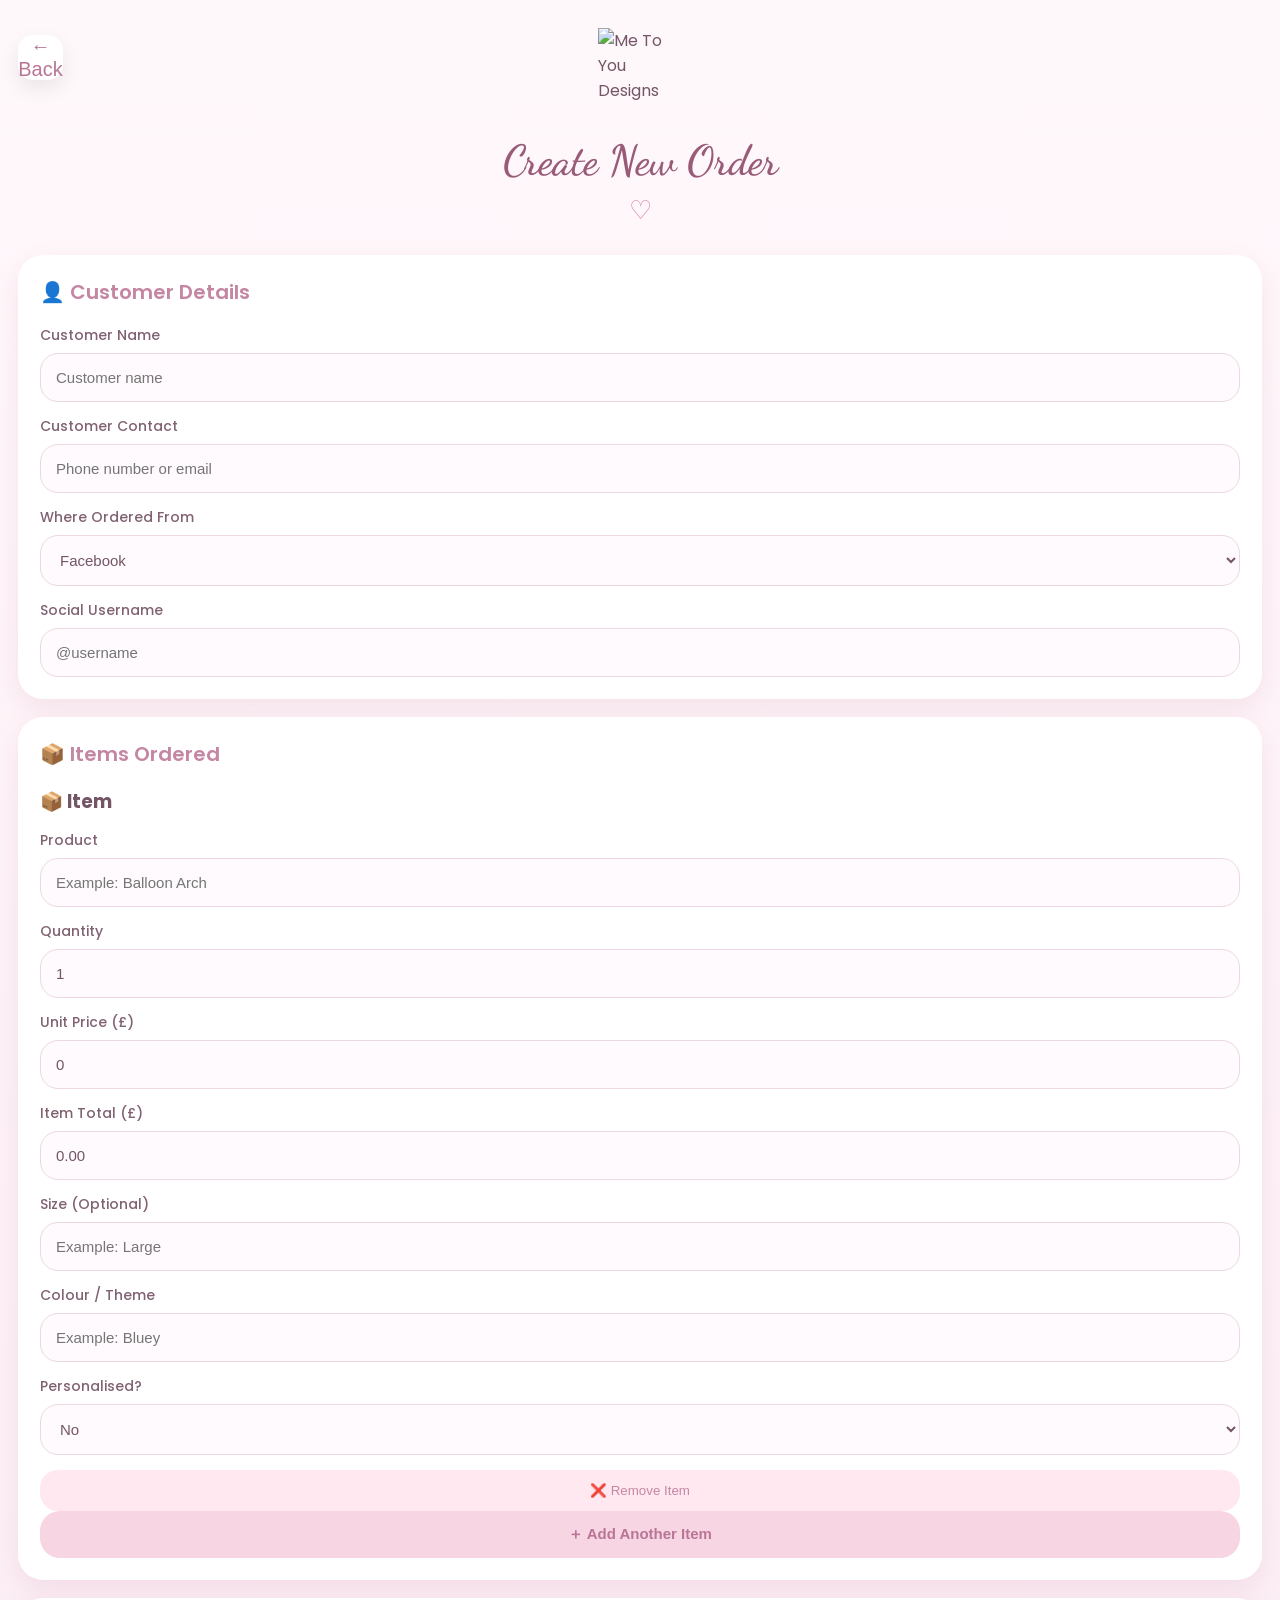
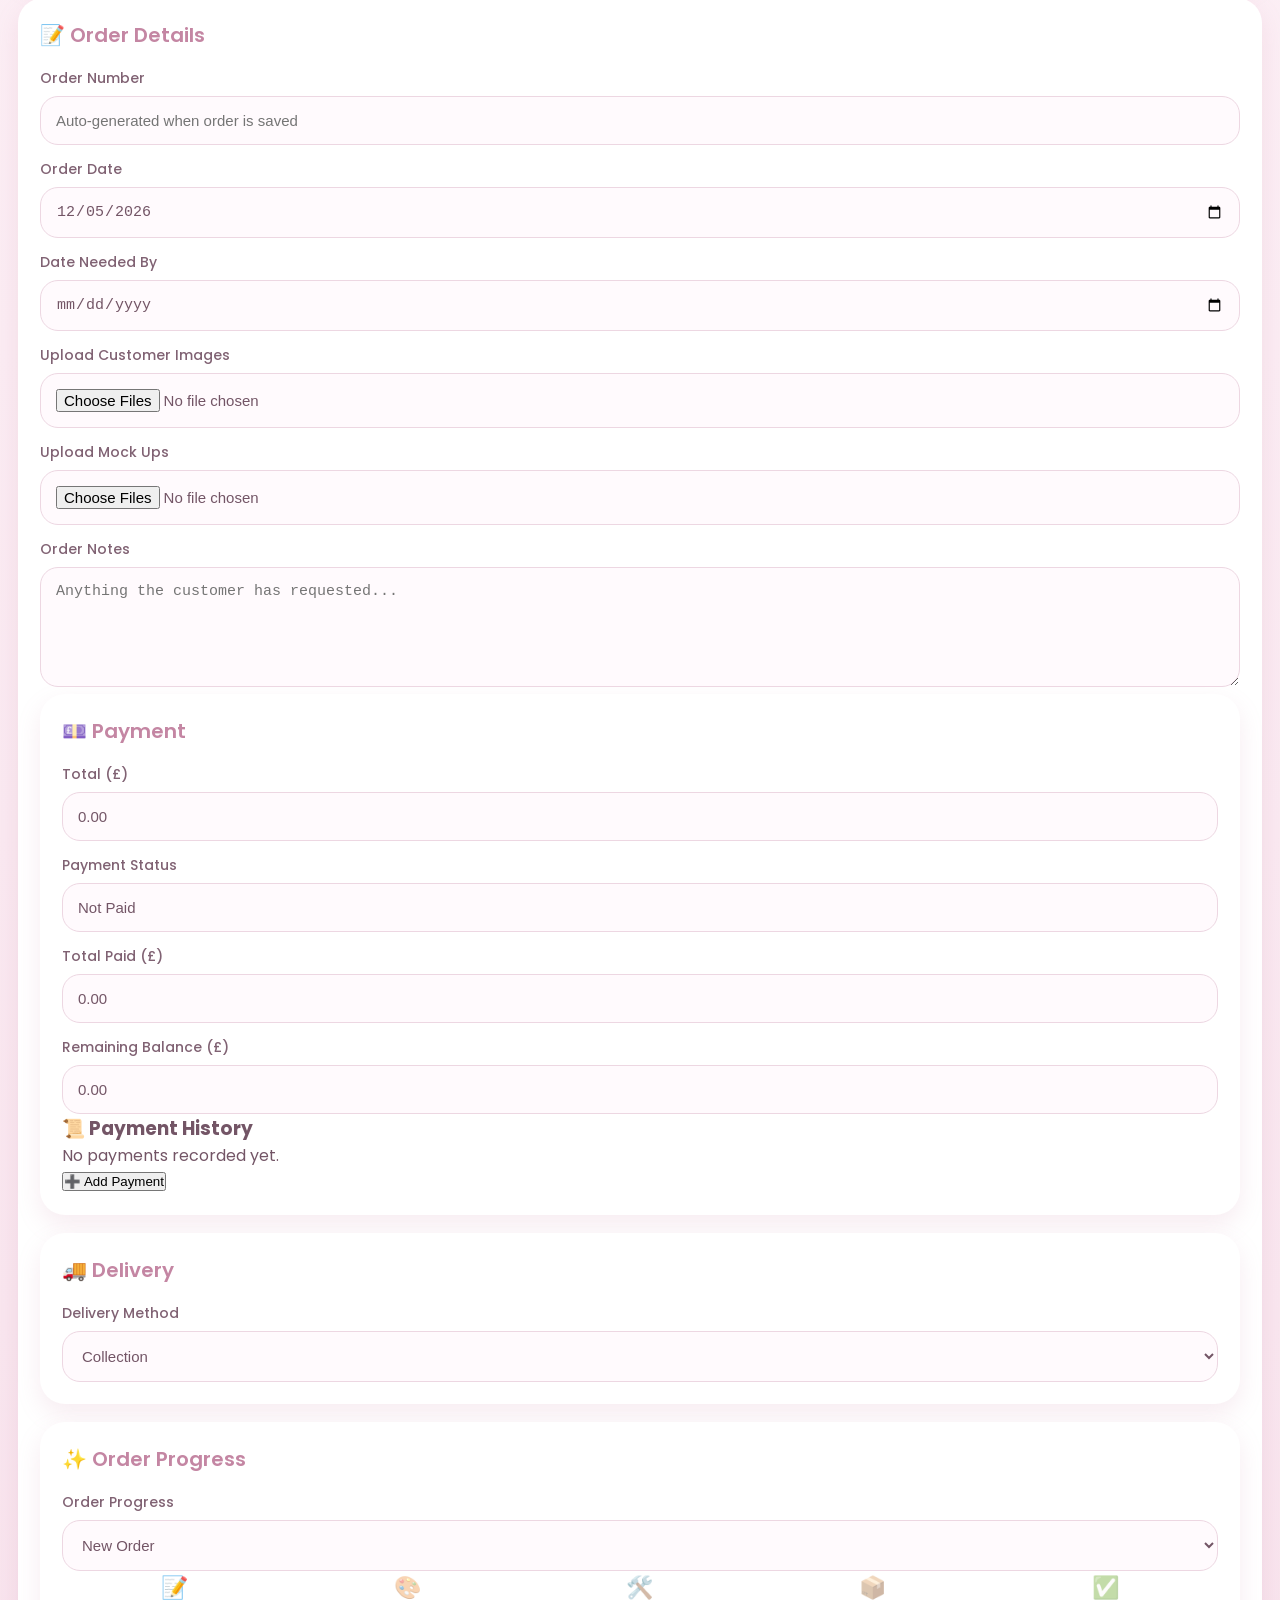
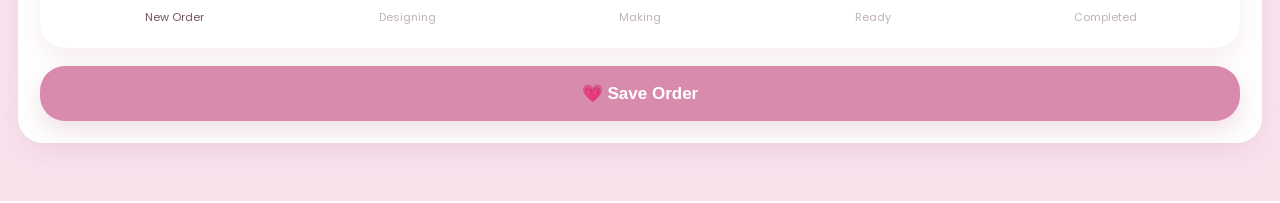
==== commit b2717360: "Update placeholder text for order number input" ====
--- a/add-order.html
+++ b/add-order.html
@@ -213,7 +213,7 @@
 <input
 id="orderNumber"
 type="text"
-value="Will be assigned when saved"
+placeholder="Auto-generated when order is saved"
 readonly>
 
 <label>Order Date</label>
